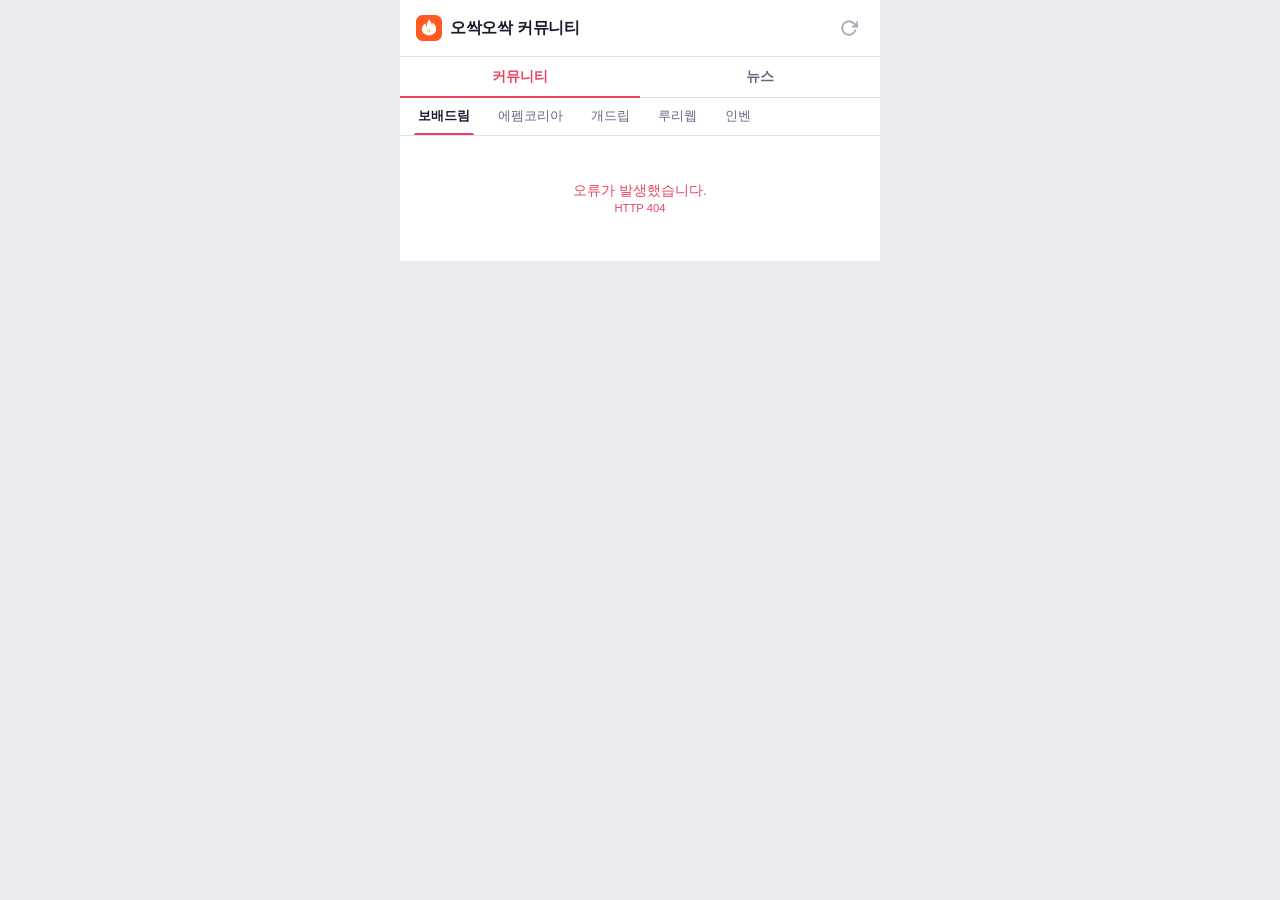
==== templates/index.html @ 51e43cb7 "first commit" ====
<!DOCTYPE html>
<html lang="ko">
<head>
  <meta charset="UTF-8" />
  <meta name="viewport" content="width=device-width, initial-scale=1.0, maximum-scale=1.0, user-scalable=no" />
  <meta name="theme-color" content="#ffffff" />
  <title>오싹오싹 커뮤니티</title>
  <link rel="stylesheet" href="/static/css/style.css" />
</head>
<body>

  <!-- 헤더 -->
  <header class="site-header">
    <div class="header-inner">
      <h1 class="logo">
        <!-- 불꽃 SVG 아이콘 -->
        <span class="logo-icon" aria-hidden="true">
          <svg width="26" height="26" viewBox="0 0 36 36" fill="none" xmlns="http://www.w3.org/2000/svg">
            <rect width="36" height="36" rx="9" fill="#FF5A1F"/>
            <path d="M18 6C18 6 22 10.5 22 14C22 14 23.5 12 23 10
                     C26 12.5 28 16 28 20C28 24.4 23.4 28 18 28
                     C12.6 28 8 24.4 8 20C8 16.5 10 13.5 13 11.5
                     C13 13.5 14 15 15.5 16C15.5 16 14 13 18 6Z"
                  fill="white"/>
            <path d="M18 18C18 18 20 20 20 22C20 23.1 19.1 24 18 24
                     C16.9 24 16 23.1 16 22C16 20.5 17 19 18 18Z"
                  fill="#FFD580"/>
          </svg>
        </span>
        오싹오싹 커뮤니티
      </h1>
      <button class="refresh-btn" id="refreshBtn" title="새로고침">
        <svg width="18" height="18" viewBox="0 0 24 24" fill="none" stroke="currentColor" stroke-width="2.5" stroke-linecap="round" stroke-linejoin="round">
          <polyline points="23 4 23 10 17 10"></polyline>
          <path d="M20.49 15a9 9 0 1 1-2.12-9.36L23 10"></path>
        </svg>
      </button>
    </div>
  </header>

  <!-- 메인 탭: 커뮤니티 / 뉴스 -->
  <nav class="main-tabs">
    <button class="main-tab active" data-section="community">커뮤니티</button>
    <button class="main-tab" data-section="news">뉴스</button>
  </nav>

  <!-- ===== 커뮤니티 섹션 ===== -->
  <section id="community-section" class="section active">
    <nav class="sub-tabs">
      <button class="sub-tab active" data-source="bobaedream">보배드림</button>
      <button class="sub-tab" data-source="fmkorea">에펨코리아</button>
      <button class="sub-tab" data-source="dogdrip">개드립</button>
      <button class="sub-tab" data-source="ruliweb">루리웹</button>
      <button class="sub-tab" data-source="inven">인벤</button>
    </nav>
    <div class="list-container" id="community-list">
      <div class="skeleton-list">
        <div class="skeleton-item"></div>
        <div class="skeleton-item"></div>
        <div class="skeleton-item"></div>
        <div class="skeleton-item"></div>
        <div class="skeleton-item"></div>
      </div>
    </div>
    <div class="sentinel" id="community-sentinel"></div>
  </section>

  <!-- ===== 뉴스 섹션 ===== -->
  <section id="news-section" class="section">
    <nav class="sub-tabs">
      <button class="sub-tab active" data-source="ent">연예</button>
      <button class="sub-tab" data-source="society">사회</button>
      <button class="sub-tab" data-source="economy">경제</button>
      <button class="sub-tab" data-source="world">세계</button>
      <button class="sub-tab" data-source="it">IT</button>
      <button class="sub-tab" data-source="game">게임</button>
    </nav>
    <div class="list-container" id="news-list">
      <div class="skeleton-list">
        <div class="skeleton-item"></div>
        <div class="skeleton-item"></div>
        <div class="skeleton-item"></div>
        <div class="skeleton-item"></div>
        <div class="skeleton-item"></div>
      </div>
    </div>
    <div class="sentinel" id="news-sentinel"></div>
  </section>

  <!-- 업데이트 시간 -->
  <footer class="footer">
    <span id="update-time"></span>
  </footer>

  <script src="/static/js/app.js"></script>
</body>
</html>
---- static/css/style.css ----
/* ===== Reset & Base ===== */
*, *::before, *::after {
  box-sizing: border-box;
  margin: 0;
  padding: 0;
  -webkit-tap-highlight-color: transparent;
}

:root {
  --bg: #f5f5f7;
  --bg2: #ffffff;
  --bg3: #f0f0f2;
  --card: #ffffff;
  --border: #e0e0e5;
  --border-light: #ebebef;
  --accent: #e94560;
  --text: #1a1a2e;
  --text-dim: #666680;
  --text-muted: #aaaabd;
  --rank1: #e8a000;
  --rank2: #888;
  --rank3: #b07030;
  --shadow: 0 1px 4px rgba(0,0,0,0.08);
  --radius: 10px;
}

html {
  font-size: 15px;
  -webkit-text-size-adjust: 100%;
}

body {
  background: var(--bg);
  color: var(--text);
  font-family: -apple-system, BlinkMacSystemFont, "Segoe UI", "Noto Sans KR", sans-serif;
  min-height: 100vh;
  max-width: 480px;
  margin: 0 auto;
  padding-bottom: 60px;
}

/* ===== Header ===== */
.site-header {
  position: sticky;
  top: 0;
  z-index: 100;
  background: #fff;
  border-bottom: 1px solid var(--border);
}

.header-inner {
  display: flex;
  align-items: center;
  justify-content: space-between;
  padding: 13px 16px;
}

.logo {
  font-size: 1.05rem;
  font-weight: 800;
  color: var(--text);
  letter-spacing: -0.3px;
  display: flex;
  align-items: center;
  gap: 8px;
}

.logo-icon {
  display: flex;
  align-items: center;
  flex-shrink: 0;
}

/* ===== Sentinel (무한스크롤 트리거) ===== */
.sentinel {
  height: 1px;
}

.refresh-btn {
  background: none;
  border: none;
  color: var(--text-muted);
  padding: 6px;
  cursor: pointer;
  border-radius: 50%;
  display: flex;
  align-items: center;
  justify-content: center;
  transition: color 0.2s, transform 0.3s;
}

.refresh-btn:active {
  color: var(--accent);
}

.refresh-btn.spinning svg {
  animation: spin 0.8s linear infinite;
}

@keyframes spin {
  to { transform: rotate(360deg); }
}

/* ===== Main Tabs ===== */
.main-tabs {
  display: flex;
  background: #fff;
  border-bottom: 1px solid var(--border);
  position: sticky;
  top: 50px;
  z-index: 90;
}

.main-tab {
  flex: 1;
  padding: 11px 0;
  border: none;
  background: none;
  color: var(--text-dim);
  font-size: 0.93rem;
  font-weight: 600;
  cursor: pointer;
  position: relative;
  transition: color 0.2s;
}

.main-tab::after {
  content: '';
  position: absolute;
  bottom: -1px;
  left: 0;
  right: 0;
  height: 2px;
  background: var(--accent);
  transform: scaleX(0);
  transition: transform 0.2s ease;
}

.main-tab.active {
  color: var(--accent);
}

.main-tab.active::after {
  transform: scaleX(1);
}

/* ===== Section ===== */
.section {
  display: none;
}

.section.active {
  display: block;
}

/* ===== Sub Tabs ===== */
.sub-tabs {
  display: flex;
  overflow-x: auto;
  background: #fff;
  border-bottom: 1px solid var(--border);
  padding: 0 4px;
  scrollbar-width: none;
  -ms-overflow-style: none;
  position: sticky;
  top: 94px;
  z-index: 80;
}

.sub-tabs::-webkit-scrollbar {
  display: none;
}

.sub-tab {
  flex-shrink: 0;
  padding: 10px 14px;
  border: none;
  background: none;
  color: var(--text-dim);
  font-size: 0.84rem;
  font-weight: 500;
  cursor: pointer;
  white-space: nowrap;
  position: relative;
  transition: color 0.2s;
}

.sub-tab::after {
  content: '';
  position: absolute;
  bottom: 0;
  left: 10px;
  right: 10px;
  height: 2px;
  background: var(--accent);
  border-radius: 2px 2px 0 0;
  transform: scaleX(0);
  transition: transform 0.2s ease;
}

.sub-tab.active {
  color: var(--text);
  font-weight: 700;
}

.sub-tab.active::after {
  transform: scaleX(1);
}

/* ===== List Container ===== */
.list-container {
  padding: 6px 0;
  background: #fff;
}

/* ===== Post Item ===== */
.post-item {
  display: flex;
  align-items: flex-start;
  padding: 13px 16px;
  border-bottom: 1px solid var(--border-light);
  gap: 11px;
  cursor: pointer;
  text-decoration: none;
  color: inherit;
  transition: background 0.12s;
  -webkit-user-select: none;
  user-select: none;
}

.post-item:active {
  background: var(--bg3);
}

.post-item:last-child {
  border-bottom: none;
}

/* 랭크 번호 */
.post-rank {
  min-width: 20px;
  font-size: 0.8rem;
  font-weight: 800;
  text-align: center;
  padding-top: 2px;
  color: var(--text-muted);
  letter-spacing: -0.5px;
}

.post-rank.r1 { color: var(--rank1); }
.post-rank.r2 { color: var(--rank2); }
.post-rank.r3 { color: var(--rank3); }

/* 게시글 제목 */
.post-title {
  flex: 1;
  font-size: 0.9rem;
  line-height: 1.5;
  color: var(--text);
  word-break: keep-all;
  overflow-wrap: break-word;
}

/* HOT 뱃지 */
.post-hot {
  flex-shrink: 0;
  font-size: 0.62rem;
  font-weight: 700;
  color: var(--accent);
  background: rgba(233,69,96,0.08);
  border: 1px solid rgba(233,69,96,0.25);
  border-radius: 4px;
  padding: 2px 5px;
  margin-top: 2px;
  letter-spacing: 0.3px;
}

/* ===== Skeleton ===== */
.skeleton-list {
  padding: 6px 0;
  background: #fff;
}

.skeleton-item {
  height: 50px;
  margin: 0 16px 1px;
  background: linear-gradient(90deg, #f0f0f2 25%, #e4e4e8 50%, #f0f0f2 75%);
  background-size: 200% 100%;
  animation: shimmer 1.4s infinite;
  border-radius: 4px;
}

@keyframes shimmer {
  0% { background-position: -200% 0; }
  100% { background-position: 200% 0; }
}

/* ===== Error / Empty ===== */
.error-msg, .empty-msg {
  text-align: center;
  padding: 40px 20px;
  color: var(--text-muted);
  font-size: 0.9rem;
}

.error-msg {
  color: var(--accent);
}

/* ===== Footer ===== */
.footer {
  text-align: center;
  padding: 16px;
  font-size: 0.75rem;
  color: var(--text-muted);
}

/* ===== 반응형 ===== */
@media (min-width: 480px) {
  body {
    background: #ececf0;
  }
}
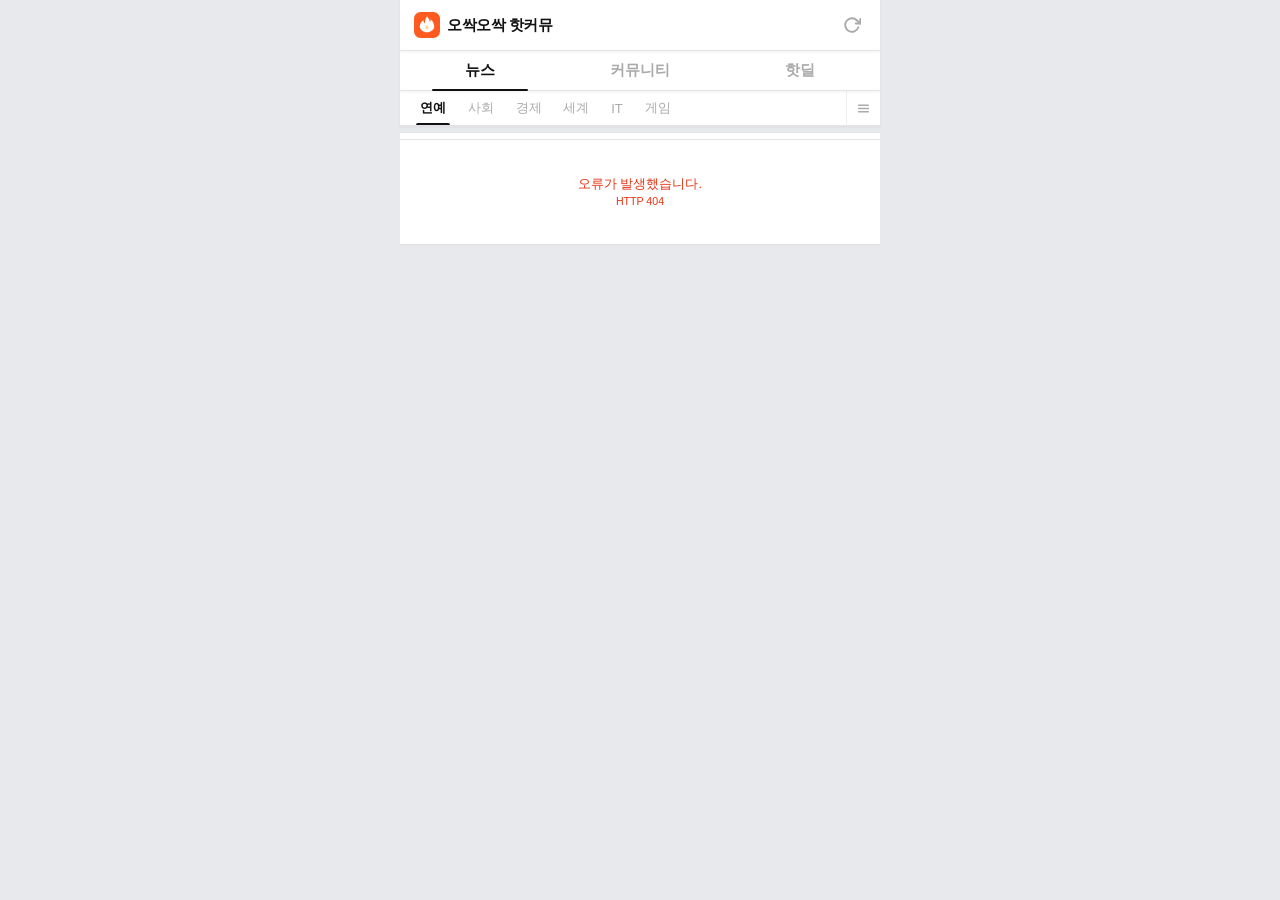
==== commit 1cc82e7f: "v1.20 속도 개선" ====
--- a/templates/index.html
+++ b/templates/index.html
@@ -3,7 +3,7 @@
 <head>
   <meta charset="UTF-8" />
   <meta name="viewport" content="width=device-width, initial-scale=1.0, maximum-scale=1.0, user-scalable=no" />
-  <meta name="theme-color" content="#ffffff" />
+  <meta name="theme-color" content="#f2f3f5" />
   <title>오싹오싹 커뮤니티</title>
   <link rel="stylesheet" href="/static/css/style.css" />
 </head>
@@ -13,7 +13,6 @@
   <header class="site-header">
     <div class="header-inner">
       <h1 class="logo">
-        <!-- 불꽃 SVG 아이콘 -->
         <span class="logo-icon" aria-hidden="true">
           <svg width="26" height="26" viewBox="0 0 36 36" fill="none" xmlns="http://www.w3.org/2000/svg">
             <rect width="36" height="36" rx="9" fill="#FF5A1F"/>
@@ -27,7 +26,7 @@
                   fill="#FFD580"/>
           </svg>
         </span>
-        오싹오싹 커뮤니티
+        오싹오싹 핫커뮤
       </h1>
       <button class="refresh-btn" id="refreshBtn" title="새로고침">
         <svg width="18" height="18" viewBox="0 0 24 24" fill="none" stroke="currentColor" stroke-width="2.5" stroke-linecap="round" stroke-linejoin="round">
@@ -38,53 +37,89 @@
     </div>
   </header>
 
-  <!-- 메인 탭: 커뮤니티 / 뉴스 -->
+  <!-- 메인 탭 -->
   <nav class="main-tabs">
-    <button class="main-tab active" data-section="community">커뮤니티</button>
-    <button class="main-tab" data-section="news">뉴스</button>
+    <button class="main-tab active" data-section="news">뉴스</button>
+    <button class="main-tab" data-section="community">커뮤니티</button>
+    <button class="main-tab" data-section="hotdeal">핫딜</button>
   </nav>
 
+  <!-- ===== 뉴스 섹션 ===== -->
+  <section id="news-section" class="section active">
+    <div class="sub-tabs-bar">
+      <nav class="sub-tabs">
+        <button class="sub-tab active" data-source="ent">연예</button>
+        <button class="sub-tab" data-source="society">사회</button>
+        <button class="sub-tab" data-source="economy">경제</button>
+        <button class="sub-tab" data-source="world">세계</button>
+        <button class="sub-tab" data-source="it">IT</button>
+        <button class="sub-tab" data-source="game">게임</button>
+      </nav>
+      <button class="edit-tabs-btn" data-section="news" title="탭 순서 편집">
+        <svg width="13" height="13" viewBox="0 0 24 24" fill="none" stroke="currentColor" stroke-width="2.5" stroke-linecap="round">
+          <line x1="3" y1="6" x2="21" y2="6"/><line x1="3" y1="12" x2="21" y2="12"/><line x1="3" y1="18" x2="21" y2="18"/>
+        </svg>
+      </button>
+    </div>
+    <div class="list-container" id="news-list">
+      <div class="skeleton-list">
+        <div class="skeleton-item"></div><div class="skeleton-item"></div>
+        <div class="skeleton-item"></div><div class="skeleton-item"></div>
+        <div class="skeleton-item"></div>
+      </div>
+    </div>
+    <div class="sentinel" id="news-sentinel"></div>
+  </section>
+
   <!-- ===== 커뮤니티 섹션 ===== -->
-  <section id="community-section" class="section active">
-    <nav class="sub-tabs">
-      <button class="sub-tab active" data-source="bobaedream">보배드림</button>
-      <button class="sub-tab" data-source="fmkorea">에펨코리아</button>
-      <button class="sub-tab" data-source="dogdrip">개드립</button>
-      <button class="sub-tab" data-source="ruliweb">루리웹</button>
-      <button class="sub-tab" data-source="inven">인벤</button>
-    </nav>
+  <section id="community-section" class="section">
+    <div class="sub-tabs-bar">
+      <nav class="sub-tabs">
+        <button class="sub-tab active" data-source="bobaedream">보배드림</button>
+        <button class="sub-tab" data-source="fmkorea">에펨코리아</button>
+        <button class="sub-tab" data-source="ruliweb">루리웹</button>
+        <button class="sub-tab" data-source="inven">인벤</button>
+        <button class="sub-tab" data-source="theqoo">더쿠</button>
+        <button class="sub-tab" data-source="dcinside">디시</button>
+        <button class="sub-tab" data-source="mlbpark">MLB파크</button>
+      </nav>
+      <button class="edit-tabs-btn" data-section="community" title="탭 순서 편집">
+        <svg width="13" height="13" viewBox="0 0 24 24" fill="none" stroke="currentColor" stroke-width="2.5" stroke-linecap="round">
+          <line x1="3" y1="6" x2="21" y2="6"/><line x1="3" y1="12" x2="21" y2="12"/><line x1="3" y1="18" x2="21" y2="18"/>
+        </svg>
+      </button>
+    </div>
     <div class="list-container" id="community-list">
       <div class="skeleton-list">
-        <div class="skeleton-item"></div>
-        <div class="skeleton-item"></div>
-        <div class="skeleton-item"></div>
-        <div class="skeleton-item"></div>
+        <div class="skeleton-item"></div><div class="skeleton-item"></div>
+        <div class="skeleton-item"></div><div class="skeleton-item"></div>
         <div class="skeleton-item"></div>
       </div>
     </div>
     <div class="sentinel" id="community-sentinel"></div>
   </section>
 
-  <!-- ===== 뉴스 섹션 ===== -->
-  <section id="news-section" class="section">
-    <nav class="sub-tabs">
-      <button class="sub-tab active" data-source="ent">연예</button>
-      <button class="sub-tab" data-source="society">사회</button>
-      <button class="sub-tab" data-source="economy">경제</button>
-      <button class="sub-tab" data-source="world">세계</button>
-      <button class="sub-tab" data-source="it">IT</button>
-      <button class="sub-tab" data-source="game">게임</button>
-    </nav>
-    <div class="list-container" id="news-list">
+  <!-- ===== 핫딜 섹션 ===== -->
+  <section id="hotdeal-section" class="section">
+    <div class="sub-tabs-bar">
+      <nav class="sub-tabs">
+        <button class="sub-tab active" data-source="ppomppu">뽐뿌</button>
+        <button class="sub-tab" data-source="clien">클리앙</button>
+      </nav>
+      <button class="edit-tabs-btn" data-section="hotdeal" title="탭 순서 편집">
+        <svg width="13" height="13" viewBox="0 0 24 24" fill="none" stroke="currentColor" stroke-width="2.5" stroke-linecap="round">
+          <line x1="3" y1="6" x2="21" y2="6"/><line x1="3" y1="12" x2="21" y2="12"/><line x1="3" y1="18" x2="21" y2="18"/>
+        </svg>
+      </button>
+    </div>
+    <div class="list-container" id="hotdeal-list">
       <div class="skeleton-list">
-        <div class="skeleton-item"></div>
-        <div class="skeleton-item"></div>
-        <div class="skeleton-item"></div>
-        <div class="skeleton-item"></div>
+        <div class="skeleton-item"></div><div class="skeleton-item"></div>
+        <div class="skeleton-item"></div><div class="skeleton-item"></div>
         <div class="skeleton-item"></div>
       </div>
     </div>
-    <div class="sentinel" id="news-sentinel"></div>
+    <div class="sentinel" id="hotdeal-sentinel"></div>
   </section>
 
   <!-- 업데이트 시간 -->
@@ -92,6 +127,21 @@
     <span id="update-time"></span>
   </footer>
 
+  <!-- ===== 탭 순서 편집 바텀시트 ===== -->
+  <div class="sheet-backdrop" id="tabSheet" hidden>
+    <div class="sheet-panel">
+      <div class="sheet-handle"></div>
+      <div class="sheet-header">
+        <span class="sheet-title">탭 순서 편집</span>
+        <button class="sheet-close" id="tabSheetClose">✕</button>
+      </div>
+      <ul class="sheet-list" id="tabSheetList"></ul>
+      <div class="sheet-footer">
+        <button class="sheet-done" id="tabSheetDone">완료</button>
+      </div>
+    </div>
+  </div>
+
   <script src="/static/js/app.js"></script>
 </body>
 </html>
--- a/static/css/style.css
+++ b/static/css/style.css
@@ -7,21 +7,19 @@
 }
 
 :root {
-  --bg: #f5f5f7;
-  --bg2: #ffffff;
-  --bg3: #f0f0f2;
+  --bg: #f2f3f5;
   --card: #ffffff;
-  --border: #e0e0e5;
-  --border-light: #ebebef;
-  --accent: #e94560;
-  --text: #1a1a2e;
-  --text-dim: #666680;
-  --text-muted: #aaaabd;
-  --rank1: #e8a000;
-  --rank2: #888;
-  --rank3: #b07030;
-  --shadow: 0 1px 4px rgba(0,0,0,0.08);
-  --radius: 10px;
+  --border: #e4e4e4;
+  --border-light: #efefef;
+  --accent: #1a56db;
+  --text: #111111;
+  --text-dim: #555555;
+  --text-muted: #aaaaaa;
+  --rank1: #e63312;
+  --rank2: #e67e00;
+  --rank3: #1a56db;
+  --shadow-sm: 0 1px 3px rgba(0,0,0,0.06);
+  --radius: 6px;
 }
 
 html {
@@ -32,11 +30,11 @@
 body {
   background: var(--bg);
   color: var(--text);
-  font-family: -apple-system, BlinkMacSystemFont, "Segoe UI", "Noto Sans KR", sans-serif;
+  font-family: -apple-system, BlinkMacSystemFont, "Segoe UI", "Noto Sans KR", "Apple SD Gothic Neo", sans-serif;
   min-height: 100vh;
   max-width: 480px;
   margin: 0 auto;
-  padding-bottom: 60px;
+  padding-bottom: 40px;
 }
 
 /* ===== Header ===== */
@@ -44,7 +42,7 @@
   position: sticky;
   top: 0;
   z-index: 100;
-  background: #fff;
+  background: var(--card);
   border-bottom: 1px solid var(--border);
 }
 
@@ -52,17 +50,17 @@
   display: flex;
   align-items: center;
   justify-content: space-between;
-  padding: 13px 16px;
+  padding: 11px 14px;
 }
 
 .logo {
-  font-size: 1.05rem;
-  font-weight: 800;
-  color: var(--text);
-  letter-spacing: -0.3px;
-  display: flex;
-  align-items: center;
-  gap: 8px;
+  font-size: 1rem;
+  font-weight: 900;
+  color: var(--text);
+  letter-spacing: -0.5px;
+  display: flex;
+  align-items: center;
+  gap: 7px;
 }
 
 .logo-icon {
@@ -71,22 +69,18 @@
   flex-shrink: 0;
 }
 
-/* ===== Sentinel (무한스크롤 트리거) ===== */
-.sentinel {
-  height: 1px;
-}
-
+/* ===== Refresh Button ===== */
 .refresh-btn {
   background: none;
   border: none;
   color: var(--text-muted);
-  padding: 6px;
+  padding: 5px;
   cursor: pointer;
   border-radius: 50%;
   display: flex;
   align-items: center;
   justify-content: center;
-  transition: color 0.2s, transform 0.3s;
+  transition: color 0.15s;
 }
 
 .refresh-btn:active {
@@ -94,7 +88,7 @@
 }
 
 .refresh-btn.spinning svg {
-  animation: spin 0.8s linear infinite;
+  animation: spin 0.7s linear infinite;
 }
 
 @keyframes spin {
@@ -104,40 +98,42 @@
 /* ===== Main Tabs ===== */
 .main-tabs {
   display: flex;
-  background: #fff;
+  background: var(--card);
   border-bottom: 1px solid var(--border);
   position: sticky;
-  top: 50px;
+  top: 48px;
   z-index: 90;
 }
 
 .main-tab {
   flex: 1;
-  padding: 11px 0;
+  padding: 10px 0;
   border: none;
   background: none;
-  color: var(--text-dim);
-  font-size: 0.93rem;
+  color: var(--text-muted);
+  font-size: 15px;
   font-weight: 600;
   cursor: pointer;
   position: relative;
-  transition: color 0.2s;
+  transition: color 0.15s;
+  letter-spacing: -0.2px;
 }
 
 .main-tab::after {
   content: '';
   position: absolute;
   bottom: -1px;
-  left: 0;
-  right: 0;
+  left: 20%;
+  right: 20%;
   height: 2px;
-  background: var(--accent);
+  background: var(--text);
   transform: scaleX(0);
   transition: transform 0.2s ease;
+  border-radius: 2px;
 }
 
 .main-tab.active {
-  color: var(--accent);
+  color: var(--text);
 }
 
 .main-tab.active::after {
@@ -153,49 +149,80 @@
   display: block;
 }
 
+/* ===== Sub Tabs Bar (wrapper) ===== */
+.sub-tabs-bar {
+  display: flex;
+  align-items: stretch;
+  background: var(--card);
+  border-bottom: 1px solid var(--border);
+  position: sticky;
+  top: 89px;
+  z-index: 80;
+}
+
 /* ===== Sub Tabs ===== */
 .sub-tabs {
+  flex: 1;
   display: flex;
   overflow-x: auto;
-  background: #fff;
-  border-bottom: 1px solid var(--border);
-  padding: 0 4px;
+  padding: 0 4px 0 10px;
+  gap: 2px;
   scrollbar-width: none;
   -ms-overflow-style: none;
-  position: sticky;
-  top: 94px;
-  z-index: 80;
+  min-width: 0;
 }
 
 .sub-tabs::-webkit-scrollbar {
   display: none;
 }
 
+/* ===== Edit Tabs Button ===== */
+.edit-tabs-btn {
+  flex-shrink: 0;
+  width: 34px;
+  display: flex;
+  align-items: center;
+  justify-content: center;
+  border: none;
+  border-left: 1px solid var(--border-light);
+  background: none;
+  color: var(--text-muted);
+  cursor: pointer;
+  padding: 0;
+  transition: color 0.15s, background 0.15s;
+}
+
+.edit-tabs-btn:active {
+  color: var(--accent);
+  background: var(--bg);
+}
+
 .sub-tab {
   flex-shrink: 0;
-  padding: 10px 14px;
+  padding: 8px 10px;
   border: none;
   background: none;
-  color: var(--text-dim);
-  font-size: 0.84rem;
+  color: var(--text-muted);
+  font-size: 13px;
   font-weight: 500;
   cursor: pointer;
   white-space: nowrap;
   position: relative;
-  transition: color 0.2s;
+  transition: color 0.15s;
+  letter-spacing: -0.1px;
 }
 
 .sub-tab::after {
   content: '';
   position: absolute;
   bottom: 0;
-  left: 10px;
-  right: 10px;
+  left: 6px;
+  right: 6px;
   height: 2px;
-  background: var(--accent);
+  background: var(--text);
   border-radius: 2px 2px 0 0;
   transform: scaleX(0);
-  transition: transform 0.2s ease;
+  transition: transform 0.15s ease;
 }
 
 .sub-tab.active {
@@ -209,27 +236,30 @@
 
 /* ===== List Container ===== */
 .list-container {
-  padding: 6px 0;
-  background: #fff;
+  background: var(--card);
+  margin-top: 6px;
+  border-top: 1px solid var(--border);
+  border-bottom: 1px solid var(--border);
 }
 
 /* ===== Post Item ===== */
 .post-item {
   display: flex;
-  align-items: flex-start;
-  padding: 13px 16px;
+  align-items: center;
+  padding: 11px 14px;
   border-bottom: 1px solid var(--border-light);
-  gap: 11px;
+  gap: 10px;
   cursor: pointer;
   text-decoration: none;
   color: inherit;
-  transition: background 0.12s;
+  transition: background 0.1s;
   -webkit-user-select: none;
   user-select: none;
+  min-height: 44px;
 }
 
 .post-item:active {
-  background: var(--bg3);
+  background: #f7f7f8;
 }
 
 .post-item:last-child {
@@ -238,13 +268,14 @@
 
 /* 랭크 번호 */
 .post-rank {
-  min-width: 20px;
-  font-size: 0.8rem;
+  min-width: 18px;
+  font-size: 15px;
   font-weight: 800;
   text-align: center;
-  padding-top: 2px;
-  color: var(--text-muted);
+  color: var(--text-muted);
+  font-variant-numeric: tabular-nums;
   letter-spacing: -0.5px;
+  flex-shrink: 0;
 }
 
 .post-rank.r1 { color: var(--rank1); }
@@ -254,39 +285,43 @@
 /* 게시글 제목 */
 .post-title {
   flex: 1;
-  font-size: 0.9rem;
-  line-height: 1.5;
+  font-size: 15px;
+  line-height: 1.45;
   color: var(--text);
   word-break: keep-all;
   overflow-wrap: break-word;
+  letter-spacing: -0.15px;
 }
 
 /* HOT 뱃지 */
 .post-hot {
   flex-shrink: 0;
-  font-size: 0.62rem;
-  font-weight: 700;
-  color: var(--accent);
-  background: rgba(233,69,96,0.08);
-  border: 1px solid rgba(233,69,96,0.25);
-  border-radius: 4px;
-  padding: 2px 5px;
+  font-size: 0.6rem;
+  font-weight: 800;
+  color: var(--rank1);
+  background: rgba(230, 51, 18, 0.07);
+  border-radius: 3px;
+  padding: 2px 4px;
+  letter-spacing: 0.5px;
+  align-self: flex-start;
   margin-top: 2px;
-  letter-spacing: 0.3px;
 }
 
 /* ===== Skeleton ===== */
 .skeleton-list {
-  padding: 6px 0;
-  background: #fff;
+  background: var(--card);
+  border-top: 1px solid var(--border);
+  border-bottom: 1px solid var(--border);
+  margin-top: 6px;
+  padding: 4px 0;
 }
 
 .skeleton-item {
-  height: 50px;
-  margin: 0 16px 1px;
-  background: linear-gradient(90deg, #f0f0f2 25%, #e4e4e8 50%, #f0f0f2 75%);
+  height: 44px;
+  margin: 1px 14px;
+  background: linear-gradient(90deg, #f0f0f0 25%, #e8e8e8 50%, #f0f0f0 75%);
   background-size: 200% 100%;
-  animation: shimmer 1.4s infinite;
+  animation: shimmer 1.3s infinite;
   border-radius: 4px;
 }
 
@@ -298,26 +333,175 @@
 /* ===== Error / Empty ===== */
 .error-msg, .empty-msg {
   text-align: center;
-  padding: 40px 20px;
-  color: var(--text-muted);
-  font-size: 0.9rem;
+  padding: 36px 20px;
+  color: var(--text-muted);
+  font-size: 0.85rem;
+  background: var(--card);
+  border-top: 1px solid var(--border);
+  border-bottom: 1px solid var(--border);
+  margin-top: 6px;
 }
 
 .error-msg {
-  color: var(--accent);
+  color: var(--rank1);
+}
+
+/* ===== Sentinel ===== */
+.sentinel {
+  height: 1px;
 }
 
 /* ===== Footer ===== */
 .footer {
   text-align: center;
-  padding: 16px;
-  font-size: 0.75rem;
-  color: var(--text-muted);
+  padding: 14px;
+  font-size: 0.72rem;
+  color: var(--text-muted);
+  letter-spacing: -0.1px;
+}
+
+/* ===== Bottom Sheet ===== */
+.sheet-backdrop {
+  position: fixed;
+  inset: 0;
+  background: rgba(0,0,0,0.45);
+  z-index: 200;
+  display: flex;
+  align-items: flex-end;
+  justify-content: center;
+}
+
+.sheet-backdrop[hidden] {
+  display: none;
+}
+
+.sheet-panel {
+  width: 100%;
+  max-width: 480px;
+  background: var(--card);
+  border-radius: 16px 16px 0 0;
+  max-height: 80vh;
+  display: flex;
+  flex-direction: column;
+  transform: translateY(100%);
+  transition: transform 0.26s cubic-bezier(0.32, 0.72, 0, 1);
+  padding-bottom: env(safe-area-inset-bottom, 0px);
+}
+
+.sheet-backdrop.open .sheet-panel {
+  transform: translateY(0);
+}
+
+.sheet-handle {
+  width: 36px;
+  height: 4px;
+  background: var(--border);
+  border-radius: 2px;
+  margin: 12px auto 4px;
+  flex-shrink: 0;
+}
+
+.sheet-header {
+  display: flex;
+  align-items: center;
+  justify-content: space-between;
+  padding: 6px 16px 12px;
+  flex-shrink: 0;
+}
+
+.sheet-title {
+  font-size: 0.9rem;
+  font-weight: 700;
+  color: var(--text);
+}
+
+.sheet-close {
+  border: none;
+  background: none;
+  font-size: 1rem;
+  color: var(--text-muted);
+  cursor: pointer;
+  padding: 4px 8px;
+  line-height: 1;
+}
+
+.sheet-list {
+  list-style: none;
+  overflow-y: auto;
+  flex: 1;
+  padding: 0 12px;
+}
+
+.sheet-item {
+  display: flex;
+  align-items: center;
+  gap: 14px;
+  padding: 13px 6px;
+  border-bottom: 1px solid var(--border-light);
+  touch-action: none;
+  user-select: none;
+  -webkit-user-select: none;
+  background: var(--card);
+  border-radius: 6px;
+  transition: background 0.1s;
+}
+
+.sheet-item:last-child {
+  border-bottom: none;
+}
+
+.sheet-item.dragging {
+  opacity: 0.5;
+  background: var(--bg);
+}
+
+.drag-handle {
+  color: var(--text-muted);
+  font-size: 1.1rem;
+  flex-shrink: 0;
+  line-height: 1;
+  cursor: grab;
+}
+
+.sheet-item-label {
+  flex: 1;
+  font-size: 0.88rem;
+  font-weight: 500;
+  color: var(--text);
+}
+
+.sheet-footer {
+  padding: 12px 16px;
+  flex-shrink: 0;
+  border-top: 1px solid var(--border-light);
+}
+
+.sheet-done {
+  width: 100%;
+  padding: 11px;
+  border: none;
+  background: var(--text);
+  color: #fff;
+  font-size: 0.88rem;
+  font-weight: 700;
+  border-radius: var(--radius);
+  cursor: pointer;
+  letter-spacing: -0.1px;
+}
+
+.sheet-done:active {
+  opacity: 0.8;
 }
 
 /* ===== 반응형 ===== */
 @media (min-width: 480px) {
   body {
-    background: #ececf0;
+    background: #e8e9ec;
   }
-}
+
+  .site-header,
+  .main-tabs,
+  .sub-tabs-bar {
+    box-shadow: var(--shadow-sm);
+  }
+}
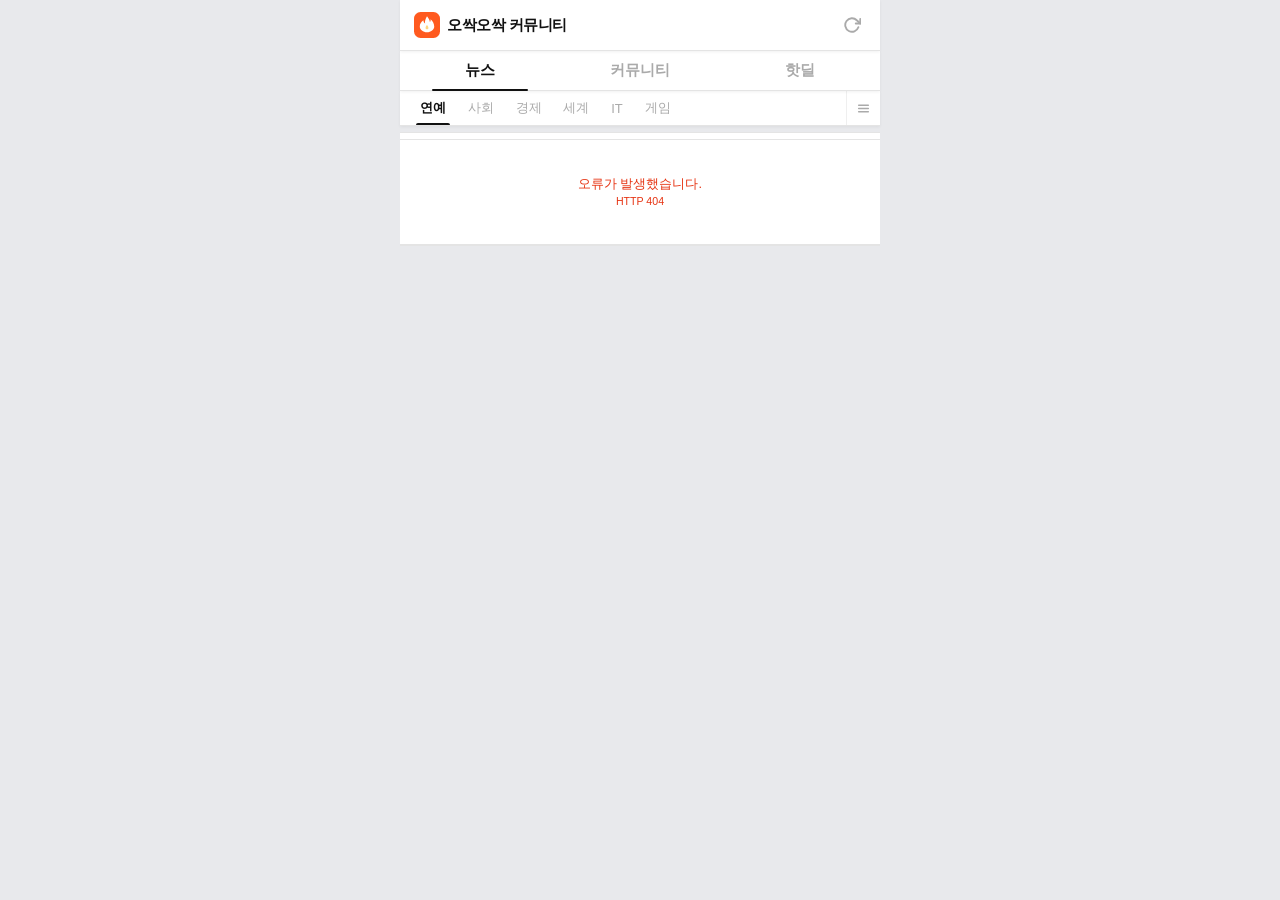
==== commit 3a5c05a6: "v1.30 UTC 시간 변경 및 모든 게시글 갱신 로직 변경" ====
--- a/templates/index.html
+++ b/templates/index.html
@@ -5,7 +5,7 @@
   <meta name="viewport" content="width=device-width, initial-scale=1.0, maximum-scale=1.0, user-scalable=no" />
   <meta name="theme-color" content="#f2f3f5" />
   <title>오싹오싹 커뮤니티</title>
-  <link rel="stylesheet" href="/static/css/style.css" />
+  <link rel="stylesheet" href="/static/css/style.css?v=3" />
 </head>
 <body>
 
@@ -26,7 +26,7 @@
                   fill="#FFD580"/>
           </svg>
         </span>
-        오싹오싹 핫커뮤
+        오싹오싹 커뮤니티
       </h1>
       <button class="refresh-btn" id="refreshBtn" title="새로고침">
         <svg width="18" height="18" viewBox="0 0 24 24" fill="none" stroke="currentColor" stroke-width="2.5" stroke-linecap="round" stroke-linejoin="round">
@@ -76,7 +76,7 @@
     <div class="sub-tabs-bar">
       <nav class="sub-tabs">
         <button class="sub-tab active" data-source="bobaedream">보배드림</button>
-        <button class="sub-tab" data-source="fmkorea">에펨코리아</button>
+        <button class="sub-tab" data-source="todayhumor">오늘의유머</button>
         <button class="sub-tab" data-source="ruliweb">루리웹</button>
         <button class="sub-tab" data-source="inven">인벤</button>
         <button class="sub-tab" data-source="theqoo">더쿠</button>
@@ -142,6 +142,6 @@
     </div>
   </div>
 
-  <script src="/static/js/app.js"></script>
+  <script src="/static/js/app.js?v=3"></script>
 </body>
 </html>
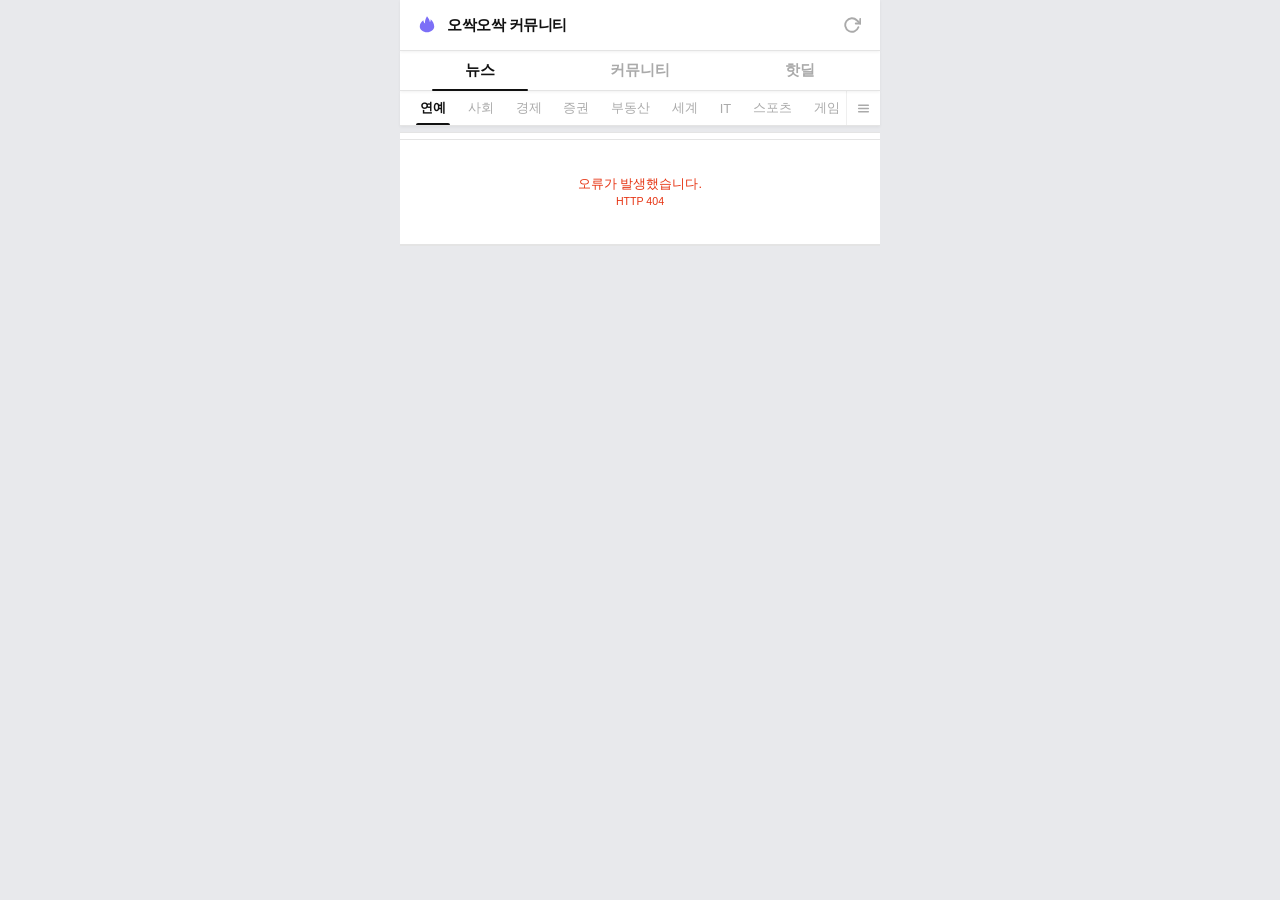
==== commit 9ea1dd74: "v1.60 뉴스 부동산, 증권 추가" ====
--- a/templates/index.html
+++ b/templates/index.html
@@ -5,7 +5,8 @@
   <meta name="viewport" content="width=device-width, initial-scale=1.0, maximum-scale=1.0, user-scalable=no" />
   <meta name="theme-color" content="#f2f3f5" />
   <title>오싹오싹 커뮤니티</title>
-  <link rel="stylesheet" href="/static/css/style.css?v=3" />
+  <link rel="icon" type="image/svg+xml" href="/static/favicon.svg" />
+  <link rel="stylesheet" href="/static/css/style.css?v=4" />
 </head>
 <body>
 
@@ -15,19 +16,16 @@
       <h1 class="logo">
         <span class="logo-icon" aria-hidden="true">
           <svg width="26" height="26" viewBox="0 0 36 36" fill="none" xmlns="http://www.w3.org/2000/svg">
-            <rect width="36" height="36" rx="9" fill="#FF5A1F"/>
             <path d="M18 6C18 6 22 10.5 22 14C22 14 23.5 12 23 10
                      C26 12.5 28 16 28 20C28 24.4 23.4 28 18 28
                      C12.6 28 8 24.4 8 20C8 16.5 10 13.5 13 11.5
                      C13 13.5 14 15 15.5 16C15.5 16 14 13 18 6Z"
-                  fill="white"/>
-            <path d="M18 18C18 18 20 20 20 22C20 23.1 19.1 24 18 24
-                     C16.9 24 16 23.1 16 22C16 20.5 17 19 18 18Z"
-                  fill="#FFD580"/>
+                  fill="#7C6FF7"/>
           </svg>
         </span>
         오싹오싹 커뮤니티
       </h1>
+      <div class="weather-info" id="weatherInfo"></div>
       <button class="refresh-btn" id="refreshBtn" title="새로고침">
         <svg width="18" height="18" viewBox="0 0 24 24" fill="none" stroke="currentColor" stroke-width="2.5" stroke-linecap="round" stroke-linejoin="round">
           <polyline points="23 4 23 10 17 10"></polyline>
@@ -51,8 +49,11 @@
         <button class="sub-tab active" data-source="ent">연예</button>
         <button class="sub-tab" data-source="society">사회</button>
         <button class="sub-tab" data-source="economy">경제</button>
+        <button class="sub-tab" data-source="stocks">증권</button>
+        <button class="sub-tab" data-source="realestate">부동산</button>
         <button class="sub-tab" data-source="world">세계</button>
         <button class="sub-tab" data-source="it">IT</button>
+        <button class="sub-tab" data-source="sports">스포츠</button>
         <button class="sub-tab" data-source="game">게임</button>
       </nav>
       <button class="edit-tabs-btn" data-section="news" title="탭 순서 편집">
@@ -62,11 +63,7 @@
       </button>
     </div>
     <div class="list-container" id="news-list">
-      <div class="skeleton-list">
-        <div class="skeleton-item"></div><div class="skeleton-item"></div>
-        <div class="skeleton-item"></div><div class="skeleton-item"></div>
-        <div class="skeleton-item"></div>
-      </div>
+      <div class="spinner-wrap"><div class="spinner"></div></div>
     </div>
     <div class="sentinel" id="news-sentinel"></div>
   </section>
@@ -78,6 +75,7 @@
         <button class="sub-tab active" data-source="bobaedream">보배드림</button>
         <button class="sub-tab" data-source="todayhumor">오늘의유머</button>
         <button class="sub-tab" data-source="ruliweb">루리웹</button>
+        <button class="sub-tab" data-source="ppomppu">뽐뿌</button>
         <button class="sub-tab" data-source="inven">인벤</button>
         <button class="sub-tab" data-source="theqoo">더쿠</button>
         <button class="sub-tab" data-source="dcinside">디시</button>
@@ -90,11 +88,7 @@
       </button>
     </div>
     <div class="list-container" id="community-list">
-      <div class="skeleton-list">
-        <div class="skeleton-item"></div><div class="skeleton-item"></div>
-        <div class="skeleton-item"></div><div class="skeleton-item"></div>
-        <div class="skeleton-item"></div>
-      </div>
+      <div class="spinner-wrap"><div class="spinner"></div></div>
     </div>
     <div class="sentinel" id="community-sentinel"></div>
   </section>
@@ -113,11 +107,7 @@
       </button>
     </div>
     <div class="list-container" id="hotdeal-list">
-      <div class="skeleton-list">
-        <div class="skeleton-item"></div><div class="skeleton-item"></div>
-        <div class="skeleton-item"></div><div class="skeleton-item"></div>
-        <div class="skeleton-item"></div>
-      </div>
+      <div class="spinner-wrap"><div class="spinner"></div></div>
     </div>
     <div class="sentinel" id="hotdeal-sentinel"></div>
   </section>
@@ -142,6 +132,6 @@
     </div>
   </div>
 
-  <script src="/static/js/app.js?v=3"></script>
+  <script src="/static/js/app.js?v=4"></script>
 </body>
 </html>
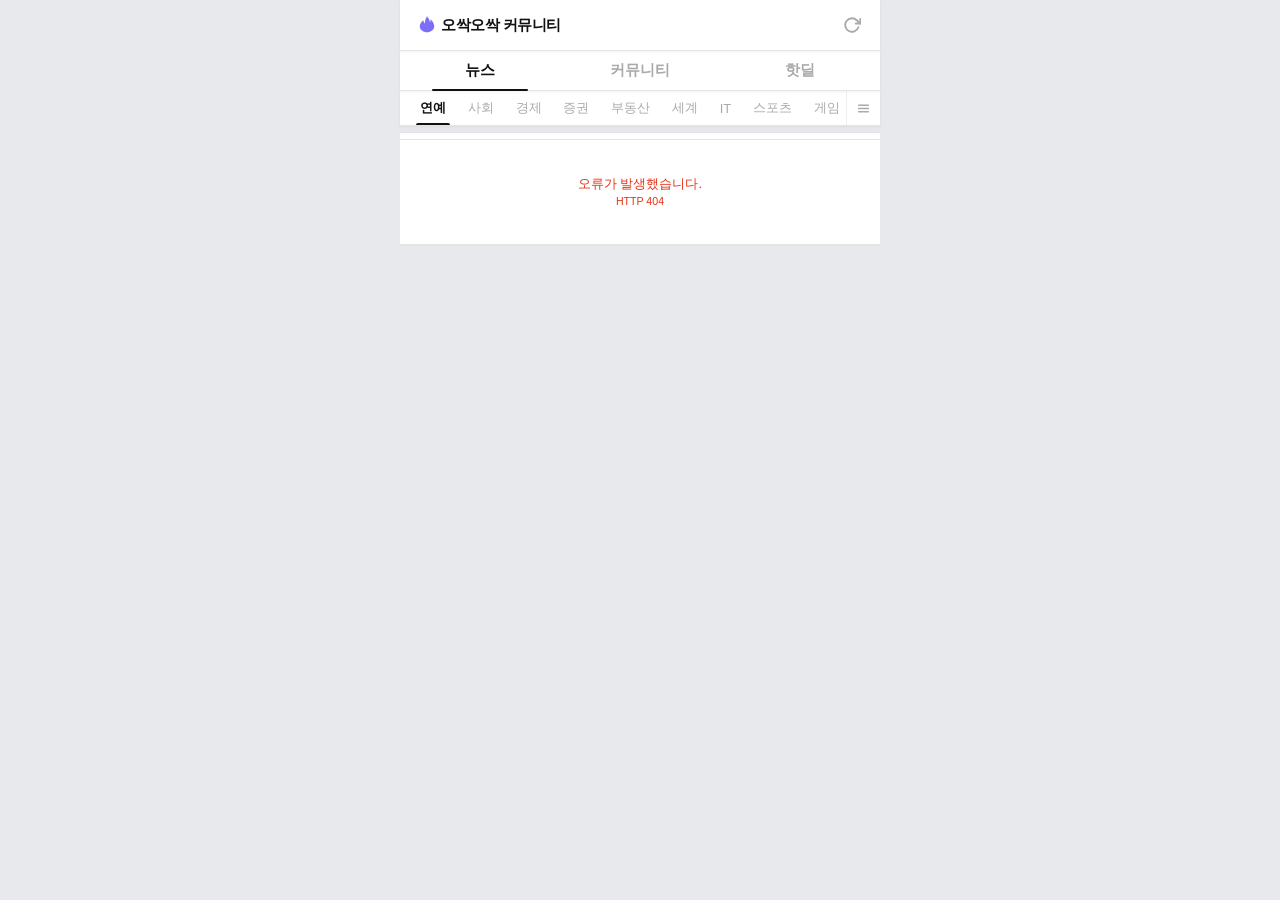
==== commit 7791fcdf: "v1.80 에펨코리아 추가 및 편집 탭 UX 개선" ====
--- a/templates/index.html
+++ b/templates/index.html
@@ -6,7 +6,7 @@
   <meta name="theme-color" content="#f2f3f5" />
   <title>오싹오싹 커뮤니티</title>
   <link rel="icon" type="image/svg+xml" href="/static/favicon.svg" />
-  <link rel="stylesheet" href="/static/css/style.css?v=4" />
+  <link rel="stylesheet" href="/static/css/style.css?v=5" />
 </head>
 <body>
 
@@ -79,7 +79,10 @@
         <button class="sub-tab" data-source="inven">인벤</button>
         <button class="sub-tab" data-source="theqoo">더쿠</button>
         <button class="sub-tab" data-source="dcinside">디시</button>
+        <button class="sub-tab" data-source="fmkorea">에펨코리아</button>
         <button class="sub-tab" data-source="mlbpark">MLB파크</button>
+        <button class="sub-tab" data-source="clien">클리앙</button>
+        <button class="sub-tab" data-source="instiz">인스티즈</button>
       </nav>
       <button class="edit-tabs-btn" data-section="community" title="탭 순서 편집">
         <svg width="13" height="13" viewBox="0 0 24 24" fill="none" stroke="currentColor" stroke-width="2.5" stroke-linecap="round">
@@ -132,6 +135,6 @@
     </div>
   </div>
 
-  <script src="/static/js/app.js?v=4"></script>
+  <script src="/static/js/app.js?v=7"></script>
 </body>
 </html>
--- a/static/css/style.css
+++ b/static/css/style.css
@@ -7,7 +7,7 @@
 }
 
 :root {
-  --bg: #f2f3f5;
+  --bg: #EDF0F4;
   --card: #ffffff;
   --border: #e4e4e4;
   --border-light: #efefef;
@@ -37,6 +37,10 @@
   padding-bottom: 40px;
 }
 
+body.sheet-open {
+  overflow: hidden;
+}
+
 /* ===== Header ===== */
 .site-header {
   position: sticky;
@@ -60,13 +64,41 @@
   letter-spacing: -0.5px;
   display: flex;
   align-items: center;
-  gap: 7px;
+  gap: 1px; /* 로고 사이 간격 */
+  cursor: pointer;
+  -webkit-user-select: none;
+  user-select: none;
 }
 
 .logo-icon {
   display: flex;
   align-items: center;
   flex-shrink: 0;
+}
+
+/* ===== Weather Info ===== */
+.weather-info {
+  display: flex;
+  flex-direction: column;
+  align-items: flex-end;
+  gap: 1px;
+  margin-left: auto;
+  margin-right: 8px;
+  line-height: 1.3;
+}
+
+.weather-temp {
+  font-size: 12px;
+  font-weight: 600;
+  color: var(--text-dim);
+  letter-spacing: -0.3px;
+  white-space: nowrap;
+}
+
+.weather-dust {
+  font-size: 10px;
+  font-weight: 500;
+  letter-spacing: -0.2px;
 }
 
 /* ===== Refresh Button ===== */
@@ -243,11 +275,18 @@
 }
 
 /* ===== Post Item ===== */
+.post-wrap {
+  border-bottom: 1px solid var(--border-light);
+}
+
+.post-wrap:last-child {
+  border-bottom: none;
+}
+
 .post-item {
   display: flex;
   align-items: center;
   padding: 11px 14px;
-  border-bottom: 1px solid var(--border-light);
   gap: 10px;
   cursor: pointer;
   text-decoration: none;
@@ -256,14 +295,11 @@
   -webkit-user-select: none;
   user-select: none;
   min-height: 44px;
+  position: relative;
 }
 
 .post-item:active {
   background: #f7f7f8;
-}
-
-.post-item:last-child {
-  border-bottom: none;
 }
 
 /* 랭크 번호 */
@@ -307,12 +343,152 @@
   margin-top: 2px;
 }
 
-/* ===== Skeleton ===== */
+/* ===== 댓글 토글 버튼 ===== */
+.post-row {
+  position: relative;
+  display: flex;
+  align-items: center;
+}
+
+.post-row .post-item {
+  flex: 1;
+  min-width: 0;
+}
+
+.comment-toggle {
+  flex-shrink: 0;
+  display: flex;
+  flex-direction: column;
+  align-items: center;
+  gap: 1px;
+  background: none;
+  border: none;
+  cursor: pointer;
+  color: var(--text-muted);
+  padding: 6px 10px;
+  transition: color 0.15s;
+  line-height: 1;
+}
+
+.comment-toggle:active { color: var(--accent); }
+
+.comment-count {
+  font-size: 10px;
+  font-weight: 600;
+  color: var(--accent);
+  min-height: 12px;
+}
+
+/* ===== 댓글 박스 ===== */
+.comment-box {
+  background: var(--bg);
+  border-top: 1px solid var(--border-light);
+  padding: 10px 14px 12px;
+}
+
+.comment-item {
+  padding: 8px 0;
+  border-bottom: 1px solid var(--border-light);
+}
+
+.comment-item:last-of-type { border-bottom: none; }
+
+.comment-nick {
+  font-size: 0.78rem;
+  font-weight: 700;
+  color: var(--text);
+  margin-right: 6px;
+}
+
+.comment-date {
+  font-size: 0.72rem;
+  color: var(--text-muted);
+}
+
+.comment-content {
+  font-size: 0.85rem;
+  color: var(--text-dim);
+  margin-top: 3px;
+  line-height: 1.45;
+  word-break: keep-all;
+  overflow-wrap: break-word;
+}
+
+.comment-loading,
+.comment-empty {
+  font-size: 0.82rem;
+  color: var(--text-muted);
+  text-align: center;
+  padding: 10px 0;
+}
+
+/* ===== 댓글 입력 폼 ===== */
+.comment-form {
+  display: flex;
+  flex-direction: column;
+  gap: 6px;
+  margin-top: 10px;
+}
+
+.comment-form input.comment-nick,
+.comment-form .comment-input {
+  width: 100%;
+  border: 1px solid var(--border);
+  border-radius: 6px;
+  padding: 7px 10px;
+  font-size: 0.85rem;
+  font-family: inherit;
+  background: var(--card);
+  color: var(--text);
+  outline: none;
+}
+
+.comment-form input.comment-nick:focus,
+.comment-form .comment-input:focus {
+  border-color: var(--accent);
+}
+
+.comment-form .comment-input {
+  resize: none;
+}
+
+.comment-submit {
+  align-self: flex-end;
+  background: #4c8dd1;
+  color: #fff;
+  border: none;
+  border-radius: 6px;
+  padding: 7px 16px;
+  font-size: 0.82rem;
+  font-weight: 600;
+  cursor: pointer;
+}
+
+.comment-submit:disabled { opacity: 0.5; }
+
+/* ===== Spinner ===== */
+.spinner-wrap {
+  display: flex;
+  justify-content: center;
+  align-items: center;
+  min-height: 60vh;
+  background: var(--card);
+  border-top: 1px solid var(--border);
+  margin-top: 6px;
+}
+
+.spinner {
+  width: 26px;
+  height: 26px;
+  border: 2.5px solid var(--border);
+  border-top-color: var(--accent);
+  border-radius: 50%;
+  animation: spin 0.65s linear infinite;
+}
+
+/* ===== Skeleton (스와이프 ghost용으로만 유지) ===== */
 .skeleton-list {
   background: var(--card);
-  border-top: 1px solid var(--border);
-  border-bottom: 1px solid var(--border);
-  margin-top: 6px;
   padding: 4px 0;
 }
 
@@ -369,6 +545,7 @@
   display: flex;
   align-items: flex-end;
   justify-content: center;
+  overscroll-behavior: contain;
 }
 
 .sheet-backdrop[hidden] {
@@ -386,6 +563,7 @@
   transform: translateY(100%);
   transition: transform 0.26s cubic-bezier(0.32, 0.72, 0, 1);
   padding-bottom: env(safe-area-inset-bottom, 0px);
+  overscroll-behavior: contain;
 }
 
 .sheet-backdrop.open .sheet-panel {
@@ -430,15 +608,16 @@
   overflow-y: auto;
   flex: 1;
   padding: 0 12px;
+  overscroll-behavior: contain;
+  -webkit-overflow-scrolling: touch;
 }
 
 .sheet-item {
   display: flex;
   align-items: center;
-  gap: 14px;
-  padding: 13px 6px;
+  gap: 10px;
+  padding: 10px 6px;
   border-bottom: 1px solid var(--border-light);
-  touch-action: none;
   user-select: none;
   -webkit-user-select: none;
   background: var(--card);
@@ -456,11 +635,27 @@
 }
 
 .drag-handle {
+  width: 45px;
+  min-width: 45px;
+  min-height: 45px;
+  display: inline-flex;
+  align-items: center;
+  justify-content: center;
+  padding: 0;
+  margin: -4px 0;
+  border: none;
+  background: none;
+  border-radius: 10px;
   color: var(--text-muted);
   font-size: 1.1rem;
   flex-shrink: 0;
   line-height: 1;
   cursor: grab;
+  touch-action: none;
+}
+
+.drag-handle:active {
+  background: #f1f4f8;
 }
 
 .sheet-item-label {
